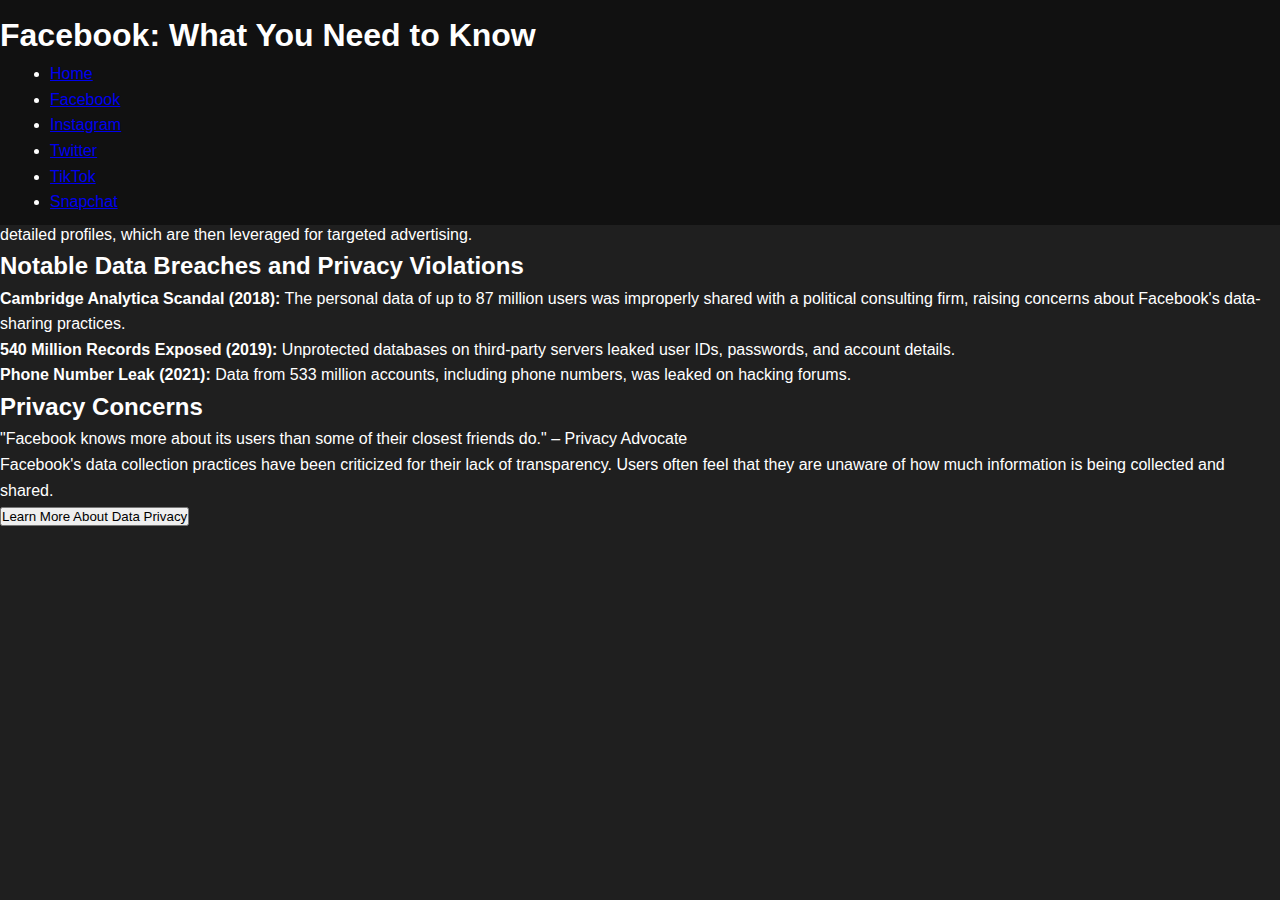
==== facebook.html @ af4ef2d5 "Create facebook.html" ====
<!DOCTYPE html>
<html lang="en">
<head>
    <meta charset="UTF-8">
    <meta name="viewport" content="width=device-width, initial-scale=1.0">
    <title>Facebook - Data Practices and Privacy</title>
    <link rel="stylesheet" href="style.css">
    <script>
        window.onscroll = function() {
            shrinkHeader();
        };

        function shrinkHeader() {
            const header = document.querySelector('header');
            if (window.scrollY > 20) {
                header.classList.add('shrink');
            } else {
                header.classList.remove('shrink');
            }
        }
    </script>
</head>
<body>
    <header>
        <h1>Facebook: What You Need to Know</h1>
        <nav>
            <ul>
                <li><a href="index.html">Home</a></li>
                <li><a href="facebook.html">Facebook</a></li>
                <li><a href="instagram.html">Instagram</a></li>
                <li><a href="twitter.html">Twitter</a></li>
                <li><a href="tiktok.html">TikTok</a></li>
                <li><a href="snapchat.html">Snapchat</a></li>
            </ul>
        </nav>
    </header>

    <div class="container">
        <main>
            <div class="video-container">
                <iframe src="https://www.youtube.com/embed/vyRsarL-dqk?si=Ur3wILW-ZfTxBUGi" 
                        title="Facebook Data Privacy Explained" 
                        frameborder="0" 
                        allowfullscreen>
                </iframe>
            </div>

            <h2>How Facebook Harvests Your Data</h2>
            <p>
                Facebook collects vast amounts of data from its users, including personal information, location, browsing habits, interactions, and preferences. This information is used to create detailed profiles, which are then leveraged for targeted advertising.
            </p>

            <h2>Notable Data Breaches and Privacy Violations</h2>
            <ul>
                <li>
                    <strong>Cambridge Analytica Scandal (2018):</strong> The personal data of up to 87 million users was improperly shared with a political consulting firm, raising concerns about Facebook's data-sharing practices.
                </li>
                <li>
                    <strong>540 Million Records Exposed (2019):</strong> Unprotected databases on third-party servers leaked user IDs, passwords, and account details.
                </li>
                <li>
                    <strong>Phone Number Leak (2021):</strong> Data from 533 million accounts, including phone numbers, was leaked on hacking forums.
                </li>
            </ul>

            <h2>Privacy Concerns</h2>
            <blockquote>
                "Facebook knows more about its users than some of their closest friends do." – Privacy Advocate
            </blockquote>
            <p>
                Facebook's data collection practices have been criticized for their lack of transparency. Users often feel that they are unaware of how much information is being collected and shared.
            </p>
        </main>

        <div class="button-container">
            <button onclick="location.href='resources.html'">Learn More About Data Privacy</button>
        </div>
    </div>
</body>
</html>
---- style.css ----
/* General Reset */
* {
    margin: 0;
    padding: 0;
    box-sizing: border-box;
}

body {
    font-family: 'Arial', sans-serif;
    line-height: 1.6;
    background-color: #1f1f1f;
    color: #fff;
    padding: 0;
    overflow-x: hidden;
}

header {
    position: fixed;
    width: 100%;
    background: #111;
    color: #fff;
    padding: 10px 0;
    top: 0;
    left: 0;
    z-index: 1000;
}

nav {
    display: flex;
    justify-content: space-between;
    align-items: center;
    padding: 0 50px;
}

.logo a {
    color: #fff;
    text-decoration: none;
    font-size: 24px;
    font-weight: bold;
}

.nav-links {
    display: flex;
    list-style: none;
}

.nav-links li {
    margin-left: 20px;
}

.nav-links li a {
    color: #fff;
    text-decoration: none;
    font-size: 18px;
    padding: 5px;
    transition: color 0.3s ease;
}

.nav-links li a:hover, .nav-links li a.active {
    color: #00d8d6;
}

/* Hero Section */
.hero {
    background-color: #333;
    text-align: center;
    padding: 150px 20px;
    margin-top: 60px;
}

.hero h1 {
    font-size: 48px;
    margin-bottom: 20px;
}

.hero p {
    font-size: 20px;
    margin-bottom: 30px;
}

/* Platforms Section */
.platforms {
    text-align: center;
    padding: 50px 20px;
}

.platform-icons {
    display: flex;
    justify-content: space-around;
    flex-wrap: wrap;
    gap: 20px;
}

.platform-card {
    background-color: #222;
    padding: 15px;
    margin: 20px;
    text-align: center;
    border-radius: 10px;
    width: 120px;
    height: 120px;
    transition: transform 0.3s ease, background-color 0.3s ease;
    box-shadow: 0px 4px 15px rgba(0, 0, 0, 0.4);
    display: flex;
    justify-content: center;
    align-items: center;
    flex-direction: column;
    text-decoration: none;
    color: #fff;
}

.platform-card:hover {
    transform: scale(1.1);
    background-color: #444;
}

.platform-card img {
    width: 50px;
    height: 50px;
    object-fit: contain;
    margin-bottom: 10px;
    transition: transform 0.2s ease;
}

.platform-card:hover img {
    transform: scale(1.2);
}

.platform-card h3 {
    font-size: 14px;
    color: #fff;
    margin-top: 5px;
    font-weight: normal;
}

/* Footer Section */
footer {
    text-align: center;
    padding: 20px;
    background-color: #111;
    color: #fff;
}
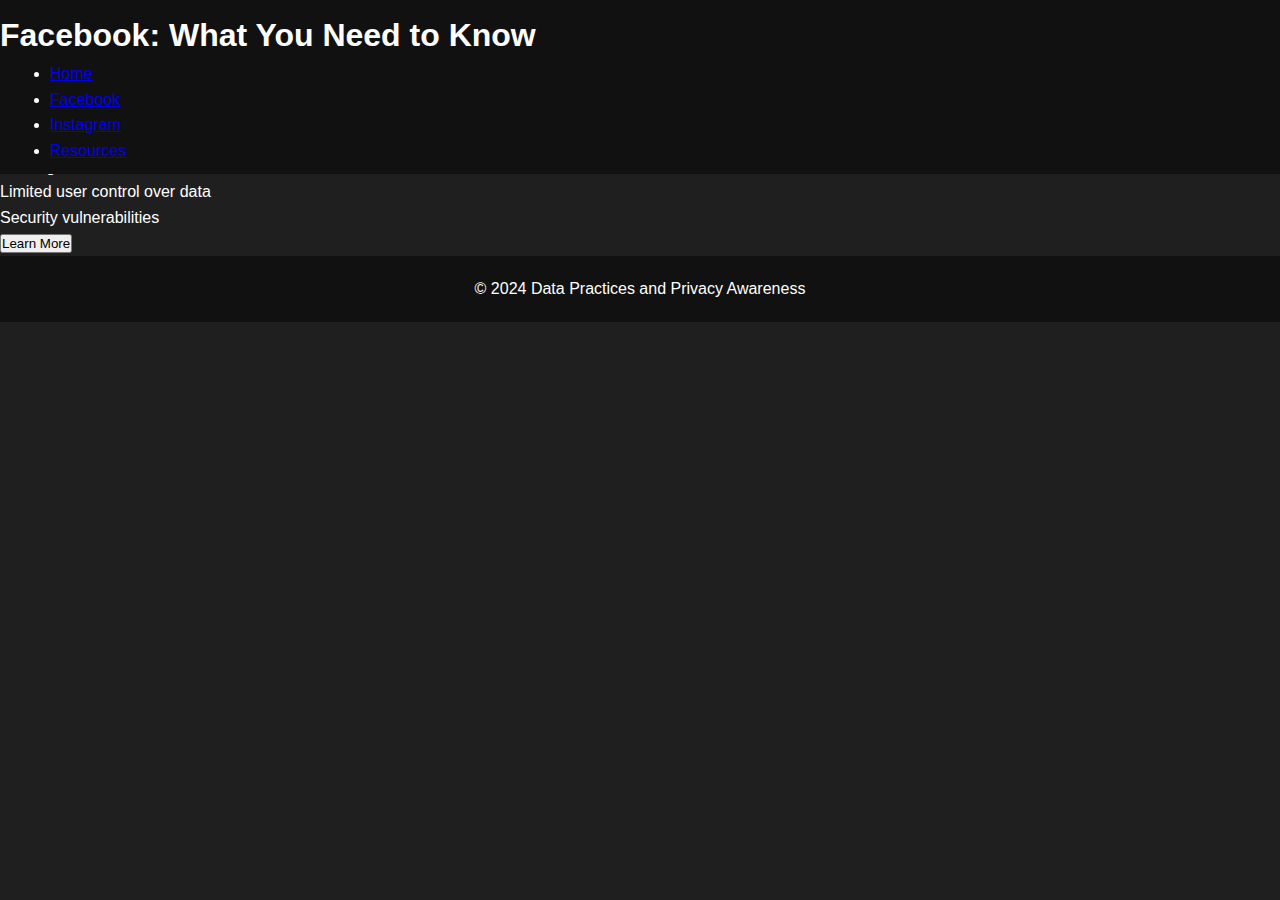
==== commit 5483b6ac: "Update facebook.html" ====
--- a/facebook.html
+++ b/facebook.html
@@ -28,53 +28,35 @@
                 <li><a href="index.html">Home</a></li>
                 <li><a href="facebook.html">Facebook</a></li>
                 <li><a href="instagram.html">Instagram</a></li>
-                <li><a href="twitter.html">Twitter</a></li>
-                <li><a href="tiktok.html">TikTok</a></li>
-                <li><a href="snapchat.html">Snapchat</a></li>
+                <li><a href="resources.html">Resources</a></li>
             </ul>
         </nav>
     </header>
 
     <div class="container">
-        <main>
-            <div class="video-container">
-                <iframe src="https://www.youtube.com/embed/vyRsarL-dqk?si=Ur3wILW-ZfTxBUGi" 
-                        title="Facebook Data Privacy Explained" 
-                        frameborder="0" 
-                        allowfullscreen>
-                </iframe>
-            </div>
+        <img src="facebook_privacy.jpg" alt="Facebook Privacy" width="100%">
+        <h2>Understanding Facebook’s Data Practices</h2>
+        <p>
+            Facebook has been at the center of many debates surrounding data privacy. 
+            It is essential to understand how the platform collects, uses, and shares 
+            your information.
+        </p>
 
-            <h2>How Facebook Harvests Your Data</h2>
-            <p>
-                Facebook collects vast amounts of data from its users, including personal information, location, browsing habits, interactions, and preferences. This information is used to create detailed profiles, which are then leveraged for targeted advertising.
-            </p>
-
-            <h2>Notable Data Breaches and Privacy Violations</h2>
-            <ul>
-                <li>
-                    <strong>Cambridge Analytica Scandal (2018):</strong> The personal data of up to 87 million users was improperly shared with a political consulting firm, raising concerns about Facebook's data-sharing practices.
-                </li>
-                <li>
-                    <strong>540 Million Records Exposed (2019):</strong> Unprotected databases on third-party servers leaked user IDs, passwords, and account details.
-                </li>
-                <li>
-                    <strong>Phone Number Leak (2021):</strong> Data from 533 million accounts, including phone numbers, was leaked on hacking forums.
-                </li>
-            </ul>
-
-            <h2>Privacy Concerns</h2>
-            <blockquote>
-                "Facebook knows more about its users than some of their closest friends do." – Privacy Advocate
-            </blockquote>
-            <p>
-                Facebook's data collection practices have been criticized for their lack of transparency. Users often feel that they are unaware of how much information is being collected and shared.
-            </p>
-        </main>
+        <h2>Key Issues</h2>
+        <ul>
+            <li>Data tracking across websites</li>
+            <li>Sharing information with advertisers</li>
+            <li>Limited user control over data</li>
+            <li>Security vulnerabilities</li>
+        </ul>
 
         <div class="button-container">
-            <button onclick="location.href='resources.html'">Learn More About Data Privacy</button>
+            <button onclick="location.href='resources.html'">Learn More</button>
         </div>
     </div>
+
+    <footer>
+        <p>&copy; 2024 Data Practices and Privacy Awareness</p>
+    </footer>
 </body>
 </html>
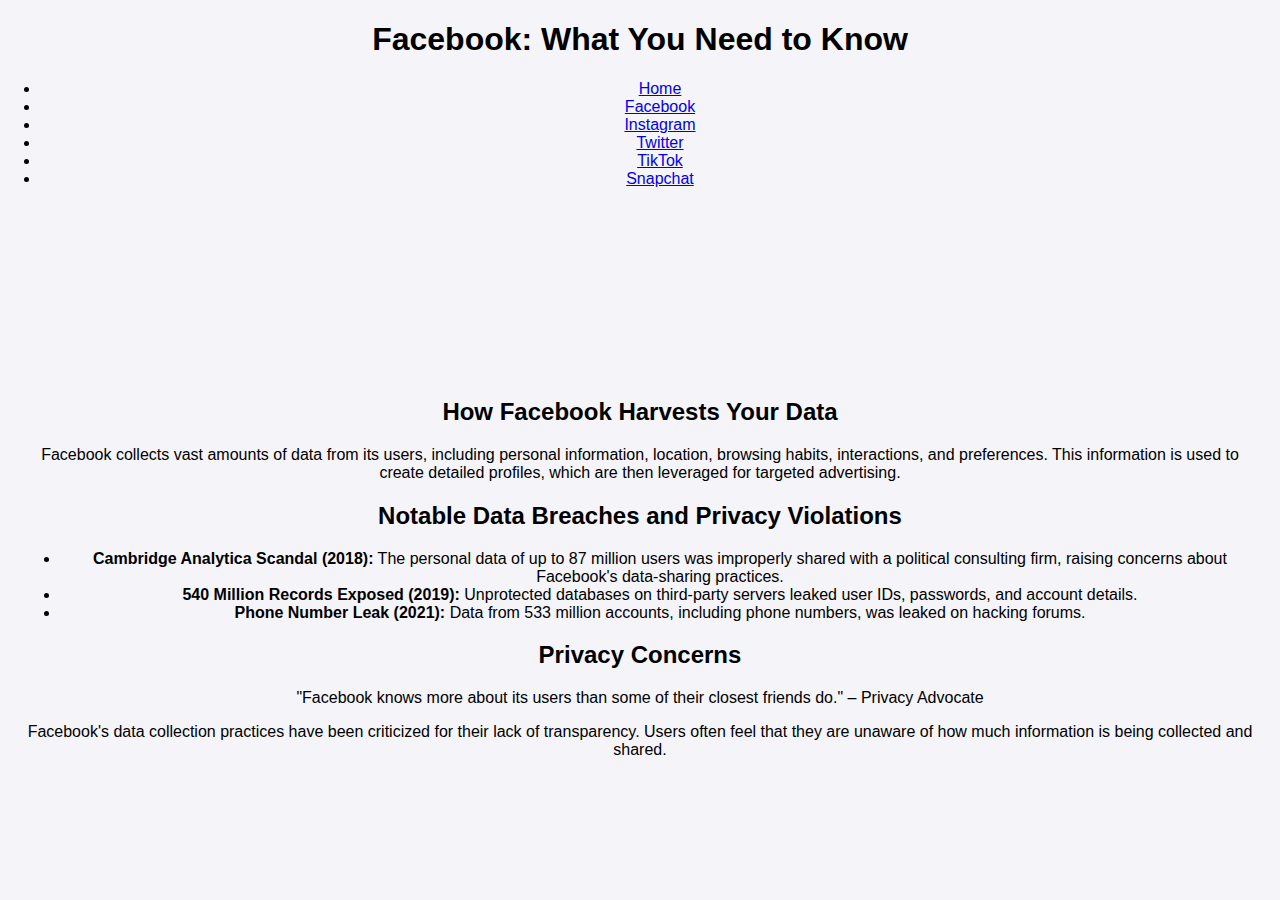
==== commit fc6e61d3: "Update facebook.html" ====
--- a/facebook.html
+++ b/facebook.html
@@ -3,24 +3,11 @@
 <head>
     <meta charset="UTF-8">
     <meta name="viewport" content="width=device-width, initial-scale=1.0">
-    <title>Facebook - Data Practices and Privacy</title>
+    <title>Facebook Data Practices</title>
     <link rel="stylesheet" href="style.css">
-    <script>
-        window.onscroll = function() {
-            shrinkHeader();
-        };
-
-        function shrinkHeader() {
-            const header = document.querySelector('header');
-            if (window.scrollY > 20) {
-                header.classList.add('shrink');
-            } else {
-                header.classList.remove('shrink');
-            }
-        }
-    </script>
 </head>
 <body>
+
     <header>
         <h1>Facebook: What You Need to Know</h1>
         <nav>
@@ -28,35 +15,53 @@
                 <li><a href="index.html">Home</a></li>
                 <li><a href="facebook.html">Facebook</a></li>
                 <li><a href="instagram.html">Instagram</a></li>
-                <li><a href="resources.html">Resources</a></li>
+                <li><a href="twitter.html">Twitter</a></li>
+                <li><a href="tiktok.html">TikTok</a></li>
+                <li><a href="snapchat.html">Snapchat</a></li>
             </ul>
         </nav>
     </header>
 
     <div class="container">
-        <img src="facebook_privacy.jpg" alt="Facebook Privacy" width="100%">
-        <h2>Understanding Facebook’s Data Practices</h2>
-        <p>
-            Facebook has been at the center of many debates surrounding data privacy. 
-            It is essential to understand how the platform collects, uses, and shares 
-            your information.
-        </p>
+        <main>
+            <div class="video-container">
+                <iframe src="https://www.youtube.com/embed/vyRsarL-dqk?si=Ur3wILW-ZfTxBUGi" 
+                        title="Facebook Data Privacy Explained" 
+                        frameborder="0" 
+                        allowfullscreen>
+                </iframe>
+            </div>
 
-        <h2>Key Issues</h2>
-        <ul>
-            <li>Data tracking across websites</li>
-            <li>Sharing information with advertisers</li>
-            <li>Limited user control over data</li>
-            <li>Security vulnerabilities</li>
-        </ul>
+            <h2>How Facebook Harvests Your Data</h2>
+            <p>
+                Facebook collects vast amounts of data from its users, including personal information, location, browsing habits, interactions, and preferences. This information is used to create detailed profiles, which are then leveraged for targeted advertising.
+            </p>
 
-        <div class="button-container">
-            <button onclick="location.href='resources.html'">Learn More</button>
+            <h2>Notable Data Breaches and Privacy Violations</h2>
+            <ul>
+                <li>
+                    <strong>Cambridge Analytica Scandal (2018):</strong> The personal data of up to 87 million users was improperly shared with a political consulting firm, raising concerns about Facebook's data-sharing practices.
+                </li>
+                <li>
+                    <strong>540 Million Records Exposed (2019):</strong> Unprotected databases on third-party servers leaked user IDs, passwords, and account details.
+                </li>
+                <li>
+                    <strong>Phone Number Leak (2021):</strong> Data from 533 million accounts, including phone numbers, was leaked on hacking forums.
+                </li>
+            </ul>
+
+            <h2>Privacy Concerns</h2>
+            <blockquote>
+                "Facebook knows more about its users than some of their closest friends do." – Privacy Advocate
+            </blockquote>
+            <p>
+                Facebook's data collection practices have been criticized for their lack of transparency. Users often feel that they are unaware of how much information is being collected and shared.
+            </p>
+        </main>
+
+        
         </div>
     </div>
 
-    <footer>
-        <p>&copy; 2024 Data Practices and Privacy Awareness</p>
-    </footer>
 </body>
 </html>
--- a/style.css
+++ b/style.css
@@ -1,142 +1,60 @@
-/* General Reset */
-* {
-    margin: 0;
-    padding: 0;
-    box-sizing: border-box;
+body {
+  font-family: Arial, sans-serif;
+  background-color: #f4f4f9;
+  margin: 0;
+  padding: 0;
+  text-align: center;
 }
 
-body {
-    font-family: 'Arial', sans-serif;
-    line-height: 1.6;
-    background-color: #1f1f1f;
-    color: #fff;
-    padding: 0;
-    overflow-x: hidden;
+.page-title {
+  font-size: 2.5rem;
+  margin: 1.5rem 0 0.5rem;
+  color: #333;
 }
 
-header {
-    position: fixed;
-    width: 100%;
-    background: #111;
-    color: #fff;
-    padding: 10px 0;
-    top: 0;
-    left: 0;
-    z-index: 1000;
+.subtitle {
+  font-size: 1.2rem;
+  margin-bottom: 2rem;
+  color: #555;
 }
 
-nav {
-    display: flex;
-    justify-content: space-between;
-    align-items: center;
-    padding: 0 50px;
+.container {
+  display: flex;
+  flex-wrap: wrap;
+  justify-content: center;
+  gap: 20px;
+  padding: 20px;
 }
 
-.logo a {
-    color: #fff;
-    text-decoration: none;
-    font-size: 24px;
-    font-weight: bold;
+.platform {
+  width: 150px;
+  text-align: center;
+  border: 1px solid #ddd;
+  border-radius: 8px;
+  background-color: white;
+  box-shadow: 0px 4px 6px rgba(0, 0, 0, 0.1);
+  transition: transform 0.3s, box-shadow 0.3s;
 }
 
-.nav-links {
-    display: flex;
-    list-style: none;
+.platform:hover {
+  transform: scale(1.05);
+  box-shadow: 0px 8px 12px rgba(0, 0, 0, 0.2);
 }
 
-.nav-links li {
-    margin-left: 20px;
+.platform img {
+  width: 80px;
+  height: 80px;
+  margin-top: 15px;
 }
 
-.nav-links li a {
-    color: #fff;
-    text-decoration: none;
-    font-size: 18px;
-    padding: 5px;
-    transition: color 0.3s ease;
+.platform h3 {
+  font-size: 1rem;
+  margin: 10px 0;
+  color: #444;
+  text-transform: uppercase;
 }
 
-.nav-links li a:hover, .nav-links li a.active {
-    color: #00d8d6;
+.platform a {
+  text-decoration: none;
+  color: inherit;
 }
-
-/* Hero Section */
-.hero {
-    background-color: #333;
-    text-align: center;
-    padding: 150px 20px;
-    margin-top: 60px;
-}
-
-.hero h1 {
-    font-size: 48px;
-    margin-bottom: 20px;
-}
-
-.hero p {
-    font-size: 20px;
-    margin-bottom: 30px;
-}
-
-/* Platforms Section */
-.platforms {
-    text-align: center;
-    padding: 50px 20px;
-}
-
-.platform-icons {
-    display: flex;
-    justify-content: space-around;
-    flex-wrap: wrap;
-    gap: 20px;
-}
-
-.platform-card {
-    background-color: #222;
-    padding: 15px;
-    margin: 20px;
-    text-align: center;
-    border-radius: 10px;
-    width: 120px;
-    height: 120px;
-    transition: transform 0.3s ease, background-color 0.3s ease;
-    box-shadow: 0px 4px 15px rgba(0, 0, 0, 0.4);
-    display: flex;
-    justify-content: center;
-    align-items: center;
-    flex-direction: column;
-    text-decoration: none;
-    color: #fff;
-}
-
-.platform-card:hover {
-    transform: scale(1.1);
-    background-color: #444;
-}
-
-.platform-card img {
-    width: 50px;
-    height: 50px;
-    object-fit: contain;
-    margin-bottom: 10px;
-    transition: transform 0.2s ease;
-}
-
-.platform-card:hover img {
-    transform: scale(1.2);
-}
-
-.platform-card h3 {
-    font-size: 14px;
-    color: #fff;
-    margin-top: 5px;
-    font-weight: normal;
-}
-
-/* Footer Section */
-footer {
-    text-align: center;
-    padding: 20px;
-    background-color: #111;
-    color: #fff;
-}
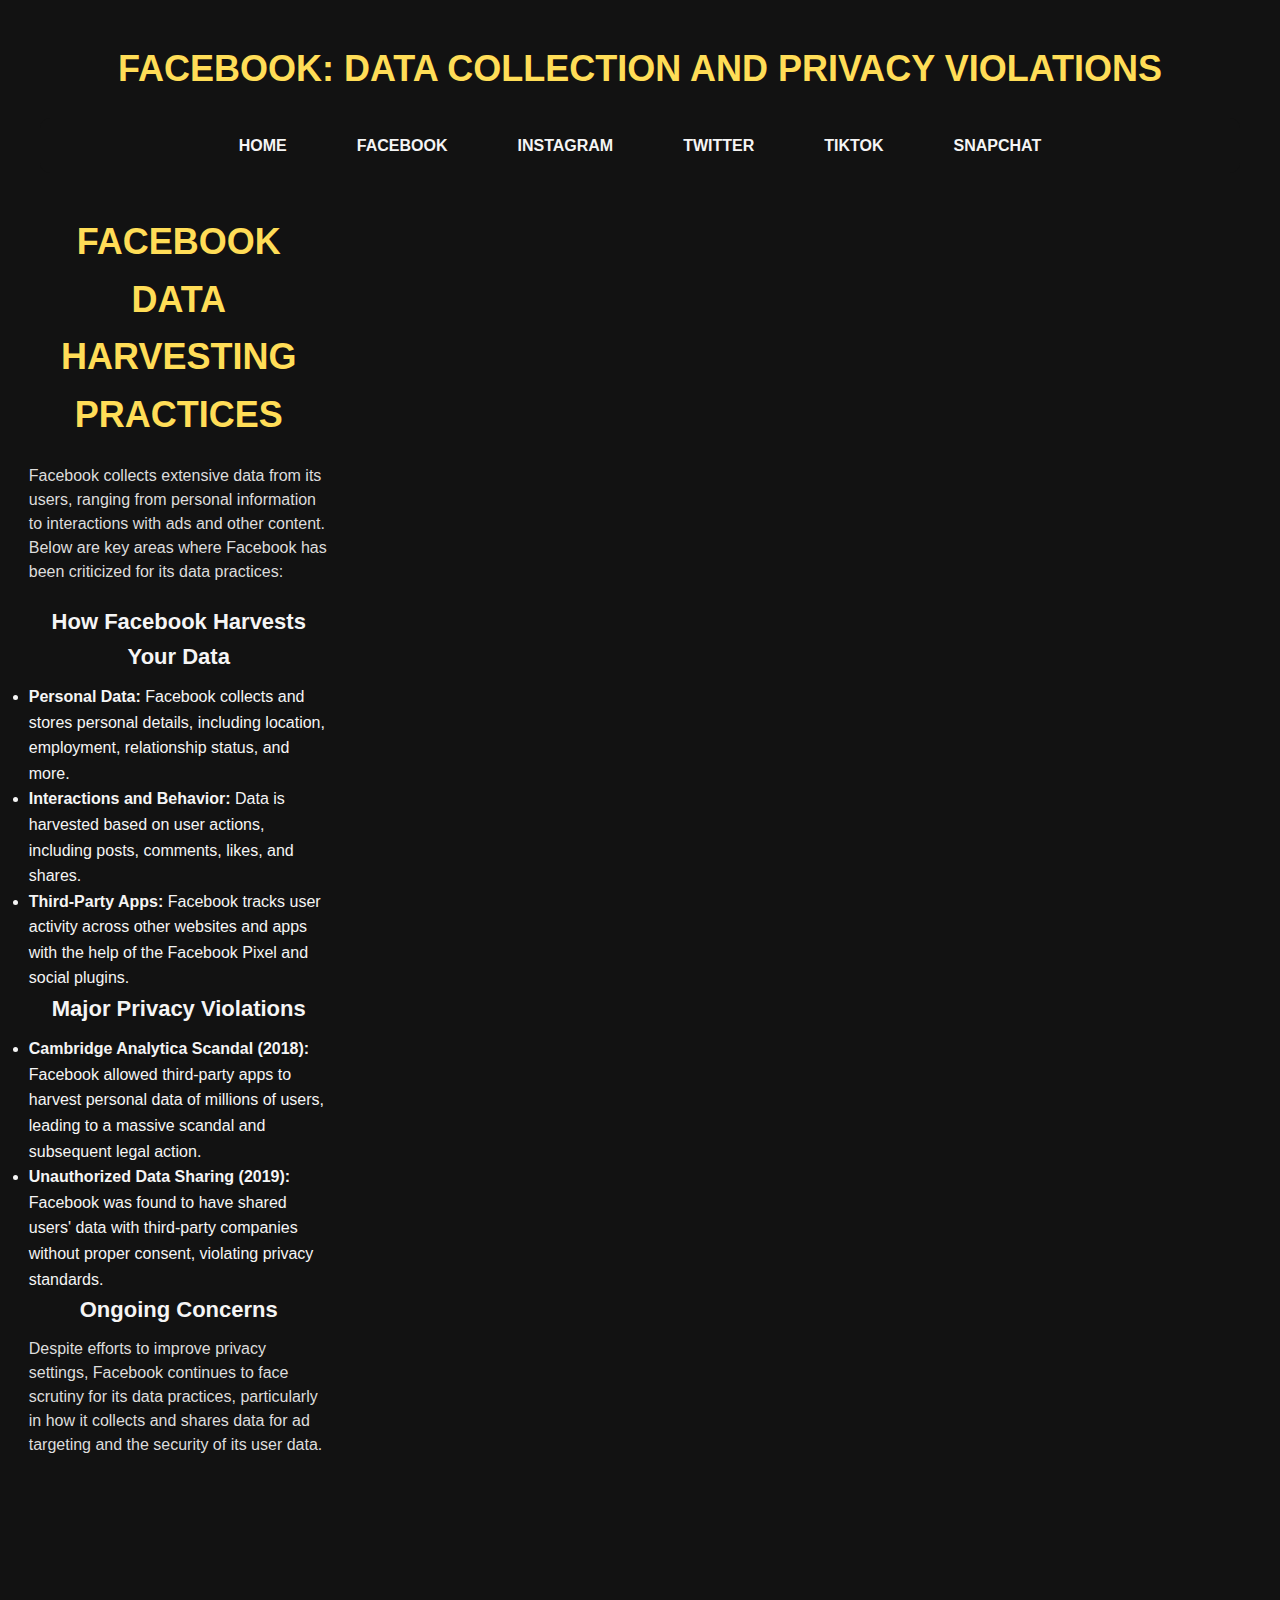
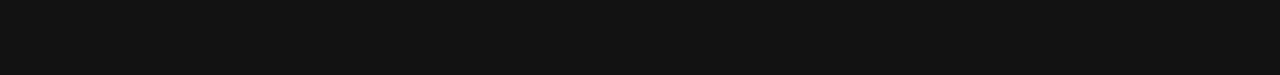
==== commit adc2dd79: "Update facebook.html" ====
--- a/facebook.html
+++ b/facebook.html
@@ -3,13 +3,13 @@
 <head>
     <meta charset="UTF-8">
     <meta name="viewport" content="width=device-width, initial-scale=1.0">
-    <title>Facebook Data Practices</title>
+    <title>Facebook Privacy Violations</title>
     <link rel="stylesheet" href="style.css">
 </head>
 <body>
 
     <header>
-        <h1>Facebook: What You Need to Know</h1>
+        <h1>Facebook: Data Collection and Privacy Violations</h1>
         <nav>
             <ul>
                 <li><a href="index.html">Home</a></li>
@@ -24,43 +24,34 @@
 
     <div class="container">
         <main>
+            <h2>Facebook Data Harvesting Practices</h2>
+            <p>Facebook collects extensive data from its users, ranging from personal information to interactions with ads and other content. Below are key areas where Facebook has been criticized for its data practices:</p>
+
+            <h3>How Facebook Harvests Your Data</h3>
+            <ul>
+                <li><strong>Personal Data:</strong> Facebook collects and stores personal details, including location, employment, relationship status, and more.</li>
+                <li><strong>Interactions and Behavior:</strong> Data is harvested based on user actions, including posts, comments, likes, and shares.</li>
+                <li><strong>Third-Party Apps:</strong> Facebook tracks user activity across other websites and apps with the help of the Facebook Pixel and social plugins.</li>
+            </ul>
+
+            <h3>Major Privacy Violations</h3>
+            <ul>
+                <li><strong>Cambridge Analytica Scandal (2018):</strong> Facebook allowed third-party apps to harvest personal data of millions of users, leading to a massive scandal and subsequent legal action.</li>
+                <li><strong>Unauthorized Data Sharing (2019):</strong> Facebook was found to have shared users' data with third-party companies without proper consent, violating privacy standards.</li>
+            </ul>
+
+            <h3>Ongoing Concerns</h3>
+            <p>Despite efforts to improve privacy settings, Facebook continues to face scrutiny for its data practices, particularly in how it collects and shares data for ad targeting and the security of its user data.</p>
+
             <div class="video-container">
-                <iframe src="https://www.youtube.com/embed/vyRsarL-dqk?si=Ur3wILW-ZfTxBUGi" 
-                        title="Facebook Data Privacy Explained" 
+                <iframe src="https://www.youtube.com/embed/Y-DX8fTKmPU?si=LWq1yk3LTq-pwGBb" 
+                        title="Facebook Privacy Scandal Explained" 
                         frameborder="0" 
                         allowfullscreen>
                 </iframe>
             </div>
 
-            <h2>How Facebook Harvests Your Data</h2>
-            <p>
-                Facebook collects vast amounts of data from its users, including personal information, location, browsing habits, interactions, and preferences. This information is used to create detailed profiles, which are then leveraged for targeted advertising.
-            </p>
-
-            <h2>Notable Data Breaches and Privacy Violations</h2>
-            <ul>
-                <li>
-                    <strong>Cambridge Analytica Scandal (2018):</strong> The personal data of up to 87 million users was improperly shared with a political consulting firm, raising concerns about Facebook's data-sharing practices.
-                </li>
-                <li>
-                    <strong>540 Million Records Exposed (2019):</strong> Unprotected databases on third-party servers leaked user IDs, passwords, and account details.
-                </li>
-                <li>
-                    <strong>Phone Number Leak (2021):</strong> Data from 533 million accounts, including phone numbers, was leaked on hacking forums.
-                </li>
-            </ul>
-
-            <h2>Privacy Concerns</h2>
-            <blockquote>
-                "Facebook knows more about its users than some of their closest friends do." – Privacy Advocate
-            </blockquote>
-            <p>
-                Facebook's data collection practices have been criticized for their lack of transparency. Users often feel that they are unaware of how much information is being collected and shared.
-            </p>
         </main>
-
-        
-        </div>
     </div>
 
 </body>
--- a/style.css
+++ b/style.css
@@ -1,60 +1,174 @@
-body {
-  font-family: Arial, sans-serif;
-  background-color: #f4f4f9;
-  margin: 0;
-  padding: 0;
-  text-align: center;
+/* Reset some default styles */
+* {
+    margin: 0;
+    padding: 0;
+    box-sizing: border-box;
 }
 
-.page-title {
-  font-size: 2.5rem;
-  margin: 1.5rem 0 0.5rem;
-  color: #333;
+/* Base styles */
+body {
+    font-family: 'Helvetica Neue', Helvetica, Arial, sans-serif;
+    background-color: #121212;
+    color: #f5f5f5;
+    padding: 40px;
+    line-height: 1.6;
 }
 
-.subtitle {
-  font-size: 1.2rem;
-  margin-bottom: 2rem;
-  color: #555;
+h1, h2 {
+    font-size: 36px;
+    color: #ffdd57;
+    text-align: center;
+    margin-bottom: 20px;
+    text-transform: uppercase;
+    font-weight: bold;
 }
 
-.container {
-  display: flex;
-  flex-wrap: wrap;
-  justify-content: center;
-  gap: 20px;
-  padding: 20px;
+h3 {
+    font-size: 22px;
+    color: #f5f5f5;
+    margin-bottom: 10px;
+    text-align: center;
+    font-weight: 600;
 }
 
+p {
+    font-size: 16px;
+    margin-bottom: 20px;
+    color: #ddd;
+    line-height: 1.5;
+}
+
+/* Container for flexible layout */
+.container {
+    display: grid;
+    grid-template-columns: repeat(auto-fill, minmax(250px, 1fr));
+    gap: 30px;
+    justify-items: center;
+    margin-top: 40px;
+}
+
+/* Platform card styles */
 .platform {
-  width: 150px;
-  text-align: center;
-  border: 1px solid #ddd;
-  border-radius: 8px;
-  background-color: white;
-  box-shadow: 0px 4px 6px rgba(0, 0, 0, 0.1);
-  transition: transform 0.3s, box-shadow 0.3s;
+    width: 100%;
+    text-align: center;
+    background-color: #333;
+    border-radius: 10px;
+    padding: 30px;
+    box-shadow: 0 4px 12px rgba(0, 0, 0, 0.5);
+    transition: transform 0.3s ease, box-shadow 0.3s ease;
 }
 
 .platform:hover {
-  transform: scale(1.05);
-  box-shadow: 0px 8px 12px rgba(0, 0, 0, 0.2);
+    transform: translateY(-10px);
+    box-shadow: 0 6px 18px rgba(0, 0, 0, 0.6);
 }
 
 .platform img {
-  width: 80px;
-  height: 80px;
-  margin-top: 15px;
+    width: 60px;
+    margin-bottom: 20px;
+    transition: transform 0.3s ease;
 }
 
-.platform h3 {
-  font-size: 1rem;
-  margin: 10px 0;
-  color: #444;
-  text-transform: uppercase;
+.platform:hover img {
+    transform: scale(1.1);
 }
 
-.platform a {
-  text-decoration: none;
-  color: inherit;
+/* Button styles */
+button {
+    background-color: #ffdd57;
+    border: none;
+    padding: 12px 24px;
+    font-size: 16px;
+    color: #333;
+    cursor: pointer;
+    border-radius: 8px;
+    transition: background-color 0.3s ease, transform 0.2s ease;
+    margin-top: 10px;
 }
+
+button:hover {
+    background-color: #ff9f00;
+    transform: scale(1.05);
+}
+
+/* Navbar styles */
+nav ul {
+    display: flex;
+    justify-content: center;
+    gap: 40px;
+    margin-bottom: 40px;
+    padding: 0;
+    background-color: #121212;
+    border-radius: 10px;
+    padding: 15px;
+}
+
+nav ul li {
+    list-style: none;
+}
+
+nav ul li a {
+    color: #f5f5f5;
+    text-decoration: none;
+    font-weight: 600;
+    text-transform: uppercase;
+    font-size: 16px;
+    padding: 5px 15px;
+    border-radius: 5px;
+    transition: background-color 0.3s ease, color 0.3s ease;
+}
+
+nav ul li a:hover {
+    background-color: #ffdd57;
+    color: #121212;
+}
+
+/* Footer styles */
+footer {
+    background-color: #121212;
+    color: #f5f5f5;
+    text-align: center;
+    padding: 20px;
+    margin-top: 50px;
+    border-radius: 10px;
+}
+
+footer a {
+    color: #ffdd57;
+    text-decoration: none;
+    font-weight: bold;
+}
+
+footer a:hover {
+    color: #ff9f00;
+}
+
+/* Media Queries for responsiveness */
+@media (max-width: 768px) {
+    h1, h2 {
+        font-size: 30px;
+    }
+
+    h3 {
+        font-size: 20px;
+    }
+
+    .container {
+        grid-template-columns: repeat(auto-fill, minmax(200px, 1fr));
+    }
+
+    button {
+        font-size: 14px;
+        padding: 10px 20px;
+    }
+
+    nav ul {
+        flex-direction: column;
+        padding: 10px;
+    }
+
+    nav ul li a {
+        font-size: 14px;
+        padding: 8px 12px;
+    }
+}
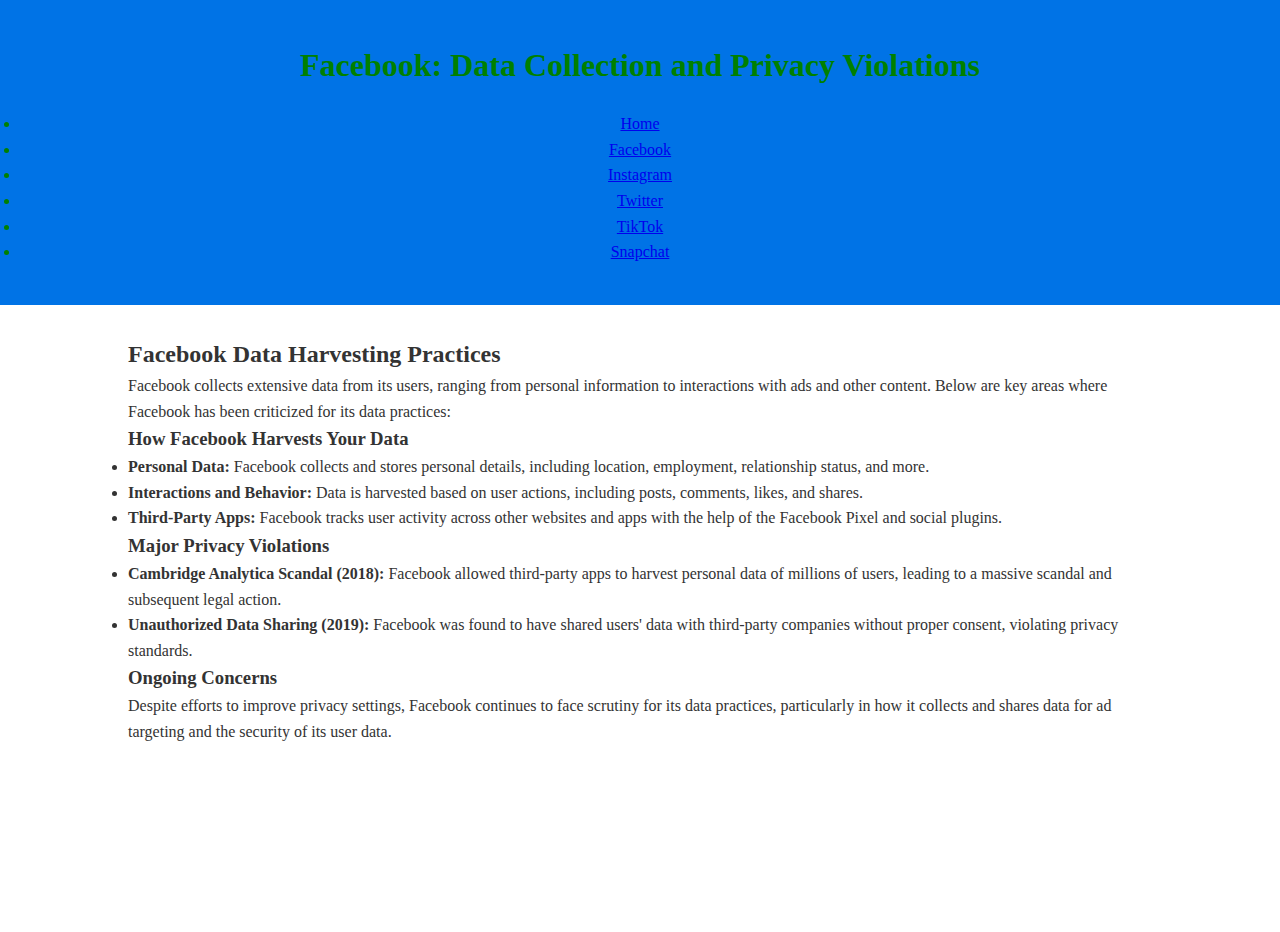
==== commit 1de7240c: "Update facebook.html" ====
--- a/facebook.html
+++ b/facebook.html
@@ -44,7 +44,7 @@
             <p>Despite efforts to improve privacy settings, Facebook continues to face scrutiny for its data practices, particularly in how it collects and shares data for ad targeting and the security of its user data.</p>
 
             <div class="video-container">
-                <iframe src="https://www.youtube.com/embed/Y-DX8fTKmPU?si=LWq1yk3LTq-pwGBb" 
+                <iframe src="https://www.youtube.com/embed/VDR8qGmyEQg?si=B8Xu_3wYshEzfgjd" 
                         title="Facebook Privacy Scandal Explained" 
                         frameborder="0" 
                         allowfullscreen>
--- a/style.css
+++ b/style.css
@@ -1,174 +1,132 @@
-/* Reset some default styles */
+/* General Styles */
 * {
     margin: 0;
     padding: 0;
     box-sizing: border-box;
 }
 
-/* Base styles */
 body {
-    font-family: 'Helvetica Neue', Helvetica, Arial, sans-serif;
-    background-color: #121212;
-    color: #f5f5f5;
-    padding: 40px;
+   font-family: 'Courier New', monospace
+    background-color: #f4f4f4;
+    color: #333;
     line-height: 1.6;
 }
 
-h1, h2 {
-    font-size: 36px;
-    color: #ffdd57;
+/* Header Styles */
+header {
+    background-color: #0073e6;
+    color: green;
+    padding: 40px 20px;
     text-align: center;
-    margin-bottom: 20px;
-    text-transform: uppercase;
+}
+
+.page-title {
+    font-size: 2.5rem;
+    margin-bottom: 10px;
+}
+
+.subtitle {
+    font-size: 1.2rem;
+    margin-top: 10px;
+}
+
+/* Navigation Styles */
+nav {
+    margin-top: 20px;
+}
+
+.nav-list {
+    list-style: none;
+    display: flex;
+    justify-content: center;
+    padding: 0;
+}
+
+.nav-list li {
+    margin: 0 15px;
+}
+
+.nav-list a {
+    text-decoration: none;
+    color: white;
+    font-size: 1rem;
+    font-weight: bold;
+    transition: color 0.3s ease;
+}
+
+.nav-list a:hover {
+    color: #ffcc00;
+}
+
+/* Container */
+.container {
+    width: 80%;
+    margin: 30px auto;
+}
+
+.platforms {
+    display: grid;
+    grid-template-columns: repeat(auto-fill, minmax(200px, 1fr));
+    gap: 20px;
+    justify-items: center;
+}
+
+.platform {
+    background-color: white;
+    border-radius: 10px;
+    box-shadow: 0 4px 8px rgba(0, 0, 0, 0.1);
+    text-align: center;
+    padding: 20px;
+    transition: transform 0.3s ease, box-shadow 0.3s ease;
+}
+
+.platform img {
+    width: 50px;
+    height: 50px;
+    margin-bottom: 15px;
+}
+
+.platform h3 {
+    font-size: 1.2rem;
+    color: #333;
     font-weight: bold;
 }
 
-h3 {
-    font-size: 22px;
-    color: #f5f5f5;
-    margin-bottom: 10px;
-    text-align: center;
-    font-weight: 600;
+.platform:hover {
+    transform: scale(1.05);
+    box-shadow: 0 6px 12px rgba(0, 0, 0, 0.2);
 }
 
-p {
-    font-size: 16px;
-    margin-bottom: 20px;
-    color: #ddd;
-    line-height: 1.5;
-}
-
-/* Container for flexible layout */
-.container {
-    display: grid;
-    grid-template-columns: repeat(auto-fill, minmax(250px, 1fr));
-    gap: 30px;
-    justify-items: center;
-    margin-top: 40px;
-}
-
-/* Platform card styles */
-.platform {
-    width: 100%;
-    text-align: center;
-    background-color: #333;
-    border-radius: 10px;
-    padding: 30px;
-    box-shadow: 0 4px 12px rgba(0, 0, 0, 0.5);
-    transition: transform 0.3s ease, box-shadow 0.3s ease;
-}
-
-.platform:hover {
-    transform: translateY(-10px);
-    box-shadow: 0 6px 18px rgba(0, 0, 0, 0.6);
-}
-
-.platform img {
-    width: 60px;
-    margin-bottom: 20px;
-    transition: transform 0.3s ease;
-}
-
-.platform:hover img {
-    transform: scale(1.1);
-}
-
-/* Button styles */
-button {
-    background-color: #ffdd57;
-    border: none;
-    padding: 12px 24px;
-    font-size: 16px;
-    color: #333;
-    cursor: pointer;
-    border-radius: 8px;
-    transition: background-color 0.3s ease, transform 0.2s ease;
-    margin-top: 10px;
-}
-
-button:hover {
-    background-color: #ff9f00;
-    transform: scale(1.05);
-}
-
-/* Navbar styles */
-nav ul {
-    display: flex;
-    justify-content: center;
-    gap: 40px;
-    margin-bottom: 40px;
-    padding: 0;
-    background-color: #121212;
-    border-radius: 10px;
-    padding: 15px;
-}
-
-nav ul li {
-    list-style: none;
-}
-
-nav ul li a {
-    color: #f5f5f5;
-    text-decoration: none;
-    font-weight: 600;
-    text-transform: uppercase;
-    font-size: 16px;
-    padding: 5px 15px;
-    border-radius: 5px;
-    transition: background-color 0.3s ease, color 0.3s ease;
-}
-
-nav ul li a:hover {
-    background-color: #ffdd57;
-    color: #121212;
-}
-
-/* Footer styles */
-footer {
-    background-color: #121212;
-    color: #f5f5f5;
-    text-align: center;
-    padding: 20px;
-    margin-top: 50px;
-    border-radius: 10px;
-}
-
-footer a {
-    color: #ffdd57;
-    text-decoration: none;
-    font-weight: bold;
-}
-
-footer a:hover {
-    color: #ff9f00;
-}
-
-/* Media Queries for responsiveness */
+/* Responsive Styles */
 @media (max-width: 768px) {
-    h1, h2 {
-        font-size: 30px;
+    .page-title {
+        font-size: 2rem;
     }
 
-    h3 {
-        font-size: 20px;
+    .subtitle {
+        font-size: 1rem;
     }
 
     .container {
-        grid-template-columns: repeat(auto-fill, minmax(200px, 1fr));
+        width: 90%;
     }
 
-    button {
-        font-size: 14px;
-        padding: 10px 20px;
+    .platform {
+        padding: 15px;
     }
 
-    nav ul {
-        flex-direction: column;
-        padding: 10px;
+    .platform img {
+        width: 40px;
+        height: 40px;
     }
 
-    nav ul li a {
-        font-size: 14px;
-        padding: 8px 12px;
+    /* Responsive Menu */
+    .nav-list {
+        flex-direction: column;
+    }
+
+    .nav-list li {
+        margin: 10px 0;
     }
 }
+
